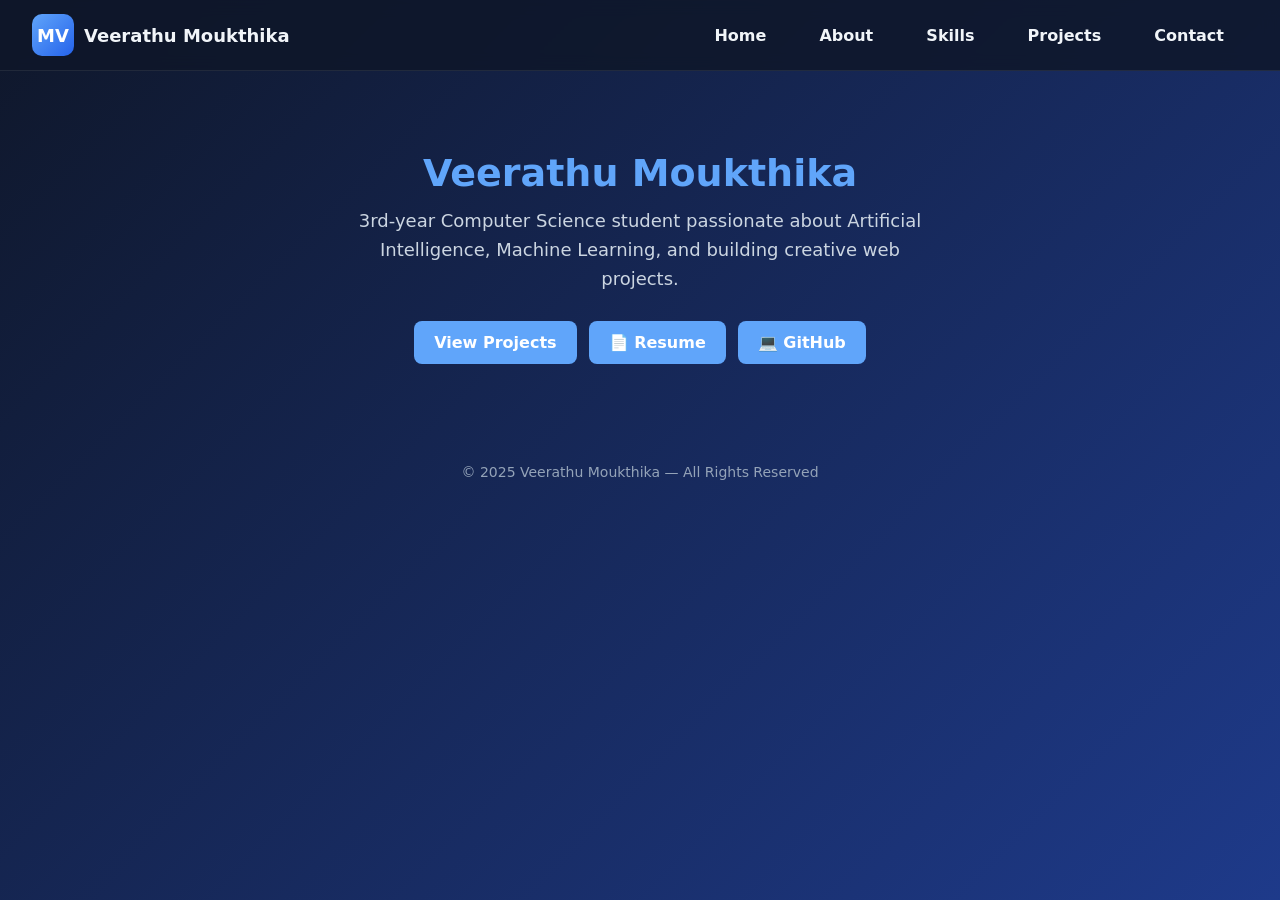
==== index.html @ 80b3f6e3 "Add files via upload" ====
<!doctype html>
<html lang="en">
<head>
  <meta charset="utf-8" />
  <meta name="viewport" content="width=device-width,initial-scale=1" />
  <title>Portfolio — Veerathu Moukthika</title>
  <style>
    :root{
      --bg1:#0f172a;
      --bg2:#1e3a8a;
      --accent:#60a5fa;
      --text:#f1f5f9;
      --card:#1e293b;
    }

    *{box-sizing:border-box;margin:0;padding:0;}
    body{
      font-family: 'Inter', system-ui, sans-serif;
      background: linear-gradient(135deg, var(--bg1), var(--bg2));
      color: var(--text);
      min-height: 100vh;
    }

    header{
      position:sticky;
      top:0;
      background:rgba(15,23,42,0.85);
      backdrop-filter:blur(8px);
      display:flex;
      justify-content:space-between;
      align-items:center;
      padding:14px 32px;
      border-bottom:1px solid rgba(255,255,255,0.08);
    }

    .brand{display:flex;align-items:center;gap:10px;font-weight:700;font-size:18px;}
    .brand .logo{
      width:42px;height:42px;border-radius:10px;
      background:linear-gradient(135deg,#60a5fa,#2563eb);
      display:flex;align-items:center;justify-content:center;
      color:white;font-weight:800;
    }

    nav a{
      color:var(--text);
      text-decoration:none;
      margin:0 10px;
      padding:8px 14px;
      border-radius:8px;
      font-weight:600;
      transition:background 0.3s;
    }
    nav a:hover{background:rgba(96,165,250,0.15);}

    main{
      display:flex;
      justify-content:center;
      align-items:center;
      flex-direction:column;
      text-align:center;
      padding:80px 20px;
    }

    h1{font-size:38px;margin-bottom:12px;}
    p{max-width:600px;font-size:18px;line-height:1.6;color:#cbd5e1;}
    .cta{margin-top:28px;display:flex;gap:12px;flex-wrap:wrap;justify-content:center;}

    .btn{
      background:var(--accent);
      color:#fff;
      padding:12px 20px;
      border-radius:8px;
      text-decoration:none;
      font-weight:700;
      transition:transform 0.2s;
    }
    .btn:hover{transform:translateY(-3px);}

    footer{text-align:center;padding:20px;font-size:14px;color:#94a3b8;}
  </style>
</head>
<body>
  <header>
    <div class="brand">
      <div class="logo">MV</div>
      <div>Veerathu Moukthika</div>
    </div>
    <nav>
      <a href="index.html">Home</a>
      <a href="about.html">About</a>
      <a href="skills.html">Skills</a>
      <a href="projects.html">Projects</a>
      <a href="contact.html">Contact</a>
    </nav>
  </header>

  <main>
    <h1><span style="color:var(--accent)">Veerathu Moukthika</span></h1>
    <p>3rd-year Computer Science student passionate about Artificial Intelligence, Machine Learning, and building creative web projects.</p>
    <div class="cta">
      <a href="projects.html" class="btn">View Projects</a>
      <a href="resume.pdf" class="btn" target="_blank">📄 Resume</a>
      <a href="https://github.com/moukthikav" class="btn" target="_blank">💻 GitHub</a>
    </div>
  </main>

  <footer>© 2025 Veerathu Moukthika — All Rights Reserved</footer>
</body>
</html>
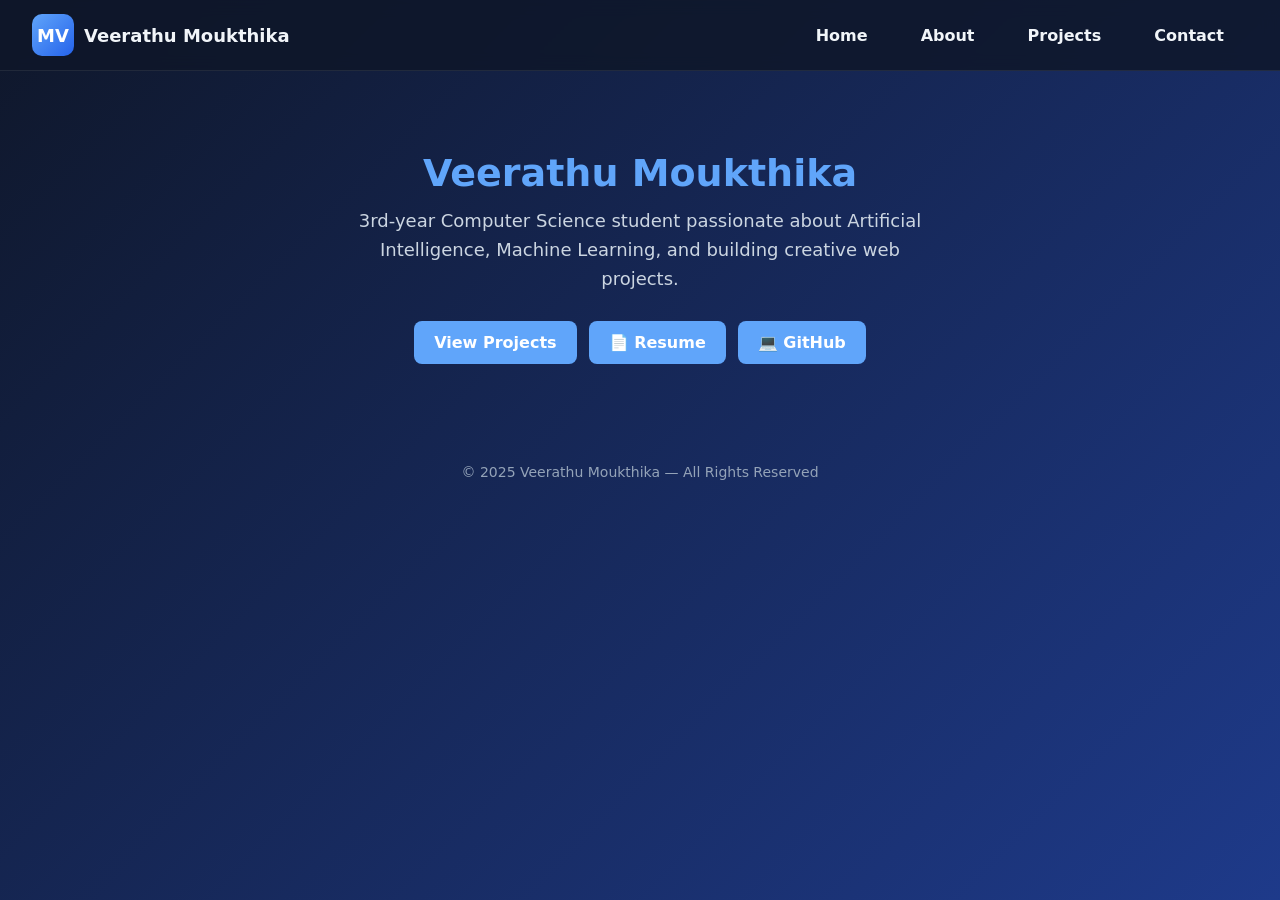
==== commit 821fbf94: "Update index.html" ====
--- a/index.html
+++ b/index.html
@@ -88,7 +88,6 @@
     <nav>
       <a href="index.html">Home</a>
       <a href="about.html">About</a>
-      <a href="skills.html">Skills</a>
       <a href="projects.html">Projects</a>
       <a href="contact.html">Contact</a>
     </nav>
@@ -107,3 +106,4 @@
   <footer>© 2025 Veerathu Moukthika — All Rights Reserved</footer>
 </body>
 </html>
+
